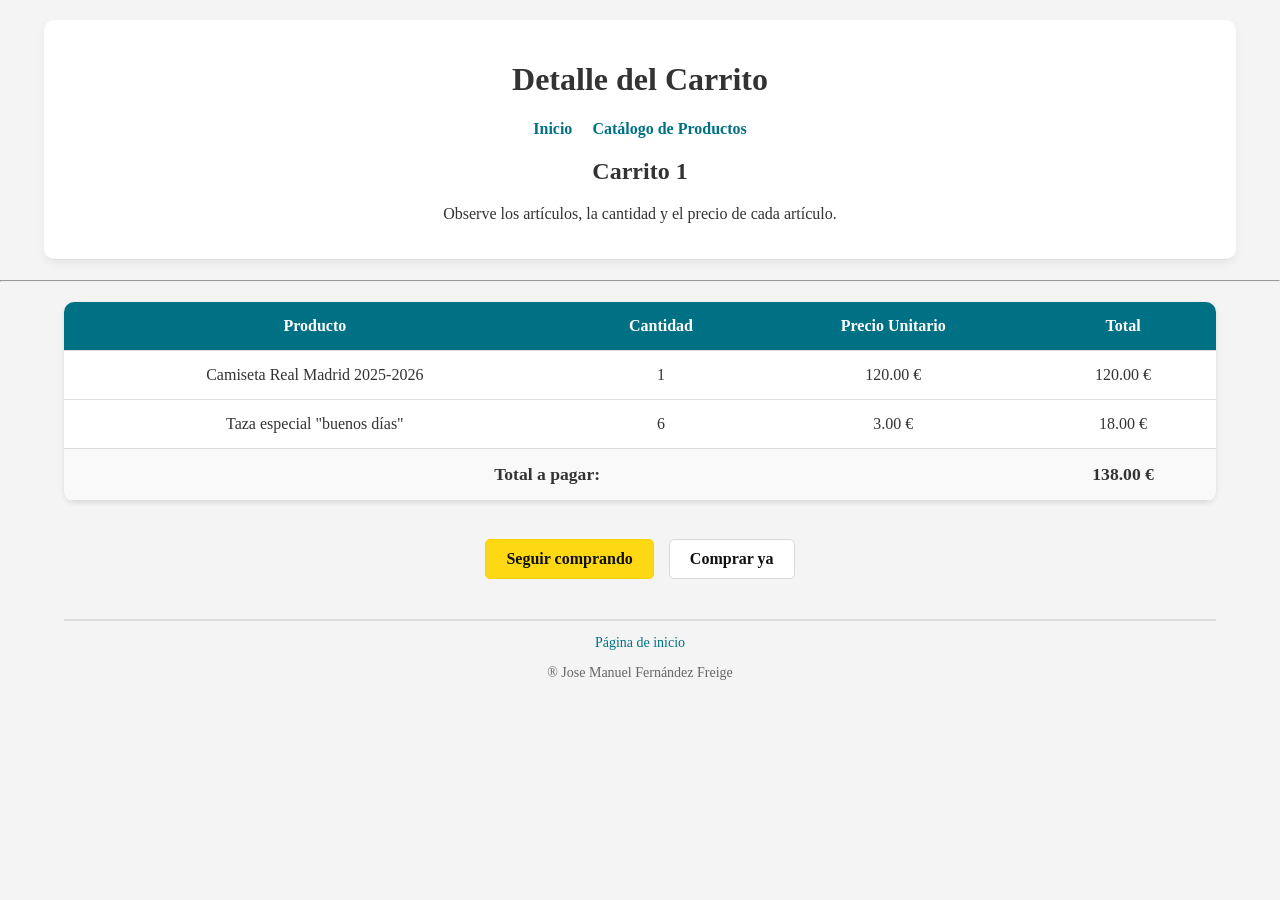
==== carrito.html @ 34423e59 "Añadir pagina web estática" ====
<!DOCTYPE html>
<html lang="es">
    <head>
        <meta charset="UTF-8">
        <meta name="viewport" content="width=device-width, initial-scale=1">
        <title>Detalle del Carrito</title>
        <link rel="stylesheet" href="style_carrito.css">
    </head>
    <body>
        <header>
            <h1>Detalle del Carrito</h1>
            
            <nav>
                <ul>
                    <li><a href="index.html">Inicio</a></li>
                    <li><a href="productos.html">Catálogo de Productos</a></li>
                </ul>
            </nav>

            <h2>Carrito 1</h2>
            <p>Observe los artículos, la cantidad y el precio de cada artículo.</p>
        </header>
        <hr>
        
        <section class="detalle-carrito">
            
            <table>
                <thead>
                    <tr>
                        <th>Producto</th>
                        <th>Cantidad</th>
                        <th>Precio Unitario</th>
                        <th>Total</th>
                    </tr>
                </thead>
                <tbody>
                    <tr>
                        <td>Camiseta Real Madrid 2025-2026</td>
                        <td>1</td>
                        <td>120.00 €</td>
                        <td>120.00 €</td>
                    </tr>
                    <tr>
                        <td>Taza especial "buenos días"</td>
                        <td>6</td>
                        <td>3.00 €</td>
                        <td>18.00 €</td>
                    </tr>
                </tbody>
                <tfoot>
                    <tr>
                        <th colspan="3">Total a pagar:</th>
                        <th>138.00 €</th>
                    </tr>
                </tfoot>
            </table>

            <br>
            <div class="acciones">
                <a href="productos.html" class="boton boton-principal">Seguir comprando</a> 
                <a href="checkout.html" class="boton boton-secundario">Comprar ya</a>
            </div>

        </section>
        
        <footer>
            <p><a href="index.html">Página de inicio</a></p>
            <p>&reg; Jose Manuel Fernández Freige</p>
        </footer>        
    </body>
</html>
---- style_carrito.css ----
/*Estilos P4 PAT*/

/* BOTONES */
.boton {
    display: inline-block; /* Permite darle padding y márgenes */
    padding: 10px 20px; /* Espacio interior (arriba/abajo, izquierda/derecha) */
    text-decoration: none; /* Sin línea de subrayado */
    border-radius: 5px; /* bordes redondeados */
    font-family: Segoe UI;
    font-weight: bold;
    text-align: center;
    cursor: pointer; /* Ratón como una mano */
}

/* Botones de "Detalle" en index o "Compar ya" */
.boton-principal {
    background-color: #ffd814; /* Amarillo Amazon */
    color: #0f1111;
    border: 1px solid #fcd200;
}

/* Ratón por encima del botón principal */
.boton-principal:hover {
    background-color: #f7ca00;
}

/* Botón "Seguir comprando" en Detalle carrito */
.boton-secundario {
    background-color: #ffffff;
    color: #0f1111;
    border: 1px solid #d5d9d9;
}

/* Efecto al pasar el ratón por encima del botón secundario */
.boton-secundario:hover {
    background-color: #f3f3f3;
}



/* CONTENIDO de las PÁGINAS */ 
body {
    font-family: 'Segoe UI';
    background-color: #f4f4f4;
    color: #333;
    margin: 0; /* Quitamos los márgenes del navegador por defecto */
    padding: 0; 
}

input, button, select, textarea {
    font-family: inherit; /* Que usen la fuente 'Segoe UI' del body */
}

/*Se selecciona margen y ancho de la caja de contenido*/
header, section, footer {
    width: 90%;
    max-width: 1200px;
    margin: 20px auto; /* Margen arriba de cada bloque y centrado a los lados*/
}

/*Estilo de la cabecera*/
header {
    text-align: center; /* Se centra el texto */
    background-color: white;
    padding: 20px;
    border-bottom: 1px solid #ddd;
    border-radius: 10px; /* Bordes redondeados */
    box-shadow: 0 4px 8px rgba(0,0,0,0.05); /* Sombra muy suave */
}

nav ul {
    list-style-type: none; /* Se quitan los puntos de la lista */
    padding: 0;
    display: flex; /* Enlaces en fila */
    justify-content: center;
    gap: 20px; /* Espacio entre los enlaces */
}

nav a {
    text-decoration: none; /* Quitamos el subrayado */
    color: #007185; /* Color azul estilo Amazon */
    font-weight: bold;
}

nav a:hover {
    color: #c45500; /* Cambia a naranja al pasar el ratón */
    text-decoration: none; /* Que no se subraye */
}

/* Buscador */
header form {
    margin-top: 15px;
}

header input[type="text"] {
    padding: 10px;
    width: 250px;
    border: 1px solid #ccc;
    border-radius: 5px;
    outline: none;
}

/* Resto de propiedades las tiene por ser class="boton" */
header button {
    background-color: #febd69;
    border: 1px solid #f3a847;
}

header button:hover {
    background-color: #f3a847;
}

/* Carritos en la página principal */
.carritos {
    display: grid; /* Activa la cuadrícula */
    grid-template-columns: repeat(auto-fit, minmax(250px, 1fr)); /* Columnas adaptables al tamaño de la pantalla */
    grid-gap: 20px; /* Espacio entre las tarjetas */
}

/* TARJETAS de PRODUCTOS y de CARRITOS */
article {
    background-color: white;
    padding: 20px;
    border-radius: 10px;
    box-shadow: 0 2px 5px rgba(0,0,0,0.1); /* Sombra */
    display: flex;
    flex-direction: column;
    align-items: center;
    transition: transform 0.3s ease, box-shadow 0.3s ease; /* Animación al pasar el ratón sea suave */
}

/* Ratón encima */
article:hover {
    box-shadow: 0 8px 15px rgba(0,0,0,0.2); /* Sombra más grande */
    transform: translateY(-5px); /* Levanta la tarjeta 5 píxeles hacia arriba */
}

article h2 {
    margin-top: 0;
    color: #444;
}

article span {
    color: #888;
    font-size: 14px;
    margin-bottom: 20px;
}


article a:hover {
    background-color: #f7ca00;
}

/* En la página PRODUCTOS */
.productos {
    display: grid;
    grid-template-columns: repeat(auto-fit, minmax(250px, 1fr));
    grid-gap: 20px;
    margin-top: 20px;
}

.productos article {
    height: 100%; /* Tarjetas igual de altas */
    box-sizing: border-box; /* Que el padding no deforme la caja */
} 

/* Alinear los botones abajo */
.productos article .boton {
    margin-top: auto; 
}

.productos article img {
    height: 200px;
    object-fit: contain; /* Adapta la imagen sin cortarla */
    border-radius: 8px;
    object-fit: cover; /* Ajuste a tarjeta */
    margin-bottom: 15px;
}

/* Para centrar los videos */
.promocion {
    text-align: center; 
    margin-bottom: 30px;
}

.contenedor-videos {
    display: flex;
    justify-content: center;
    gap: 20px;
    flex-wrap: wrap; 
}

/* En la página CARRITO */
.detalle-carrito table {
    width: 100%; /* Ocupa todo el ancho de la caja */
    border-collapse: collapse;  /* Une los bordes de las celdas para que no haya huecos */
    background-color: white;
    box-shadow: 0 2px 5px rgba(0,0,0,0.1); /* Sombra lados y abajo */
    border-radius: 10px;
    overflow: hidden; /* Para que el border-radius se aplique a la tabla */
    margin-bottom: 20px;
}

.detalle-carrito th, 
.detalle-carrito td {
    padding: 15px;
    text-align: center; /* Texto de las celdas centrado */
    border-bottom: 1px solid #ddd; /* Línea separadora entre filas */
}

/* Cabecera de la tabla */
.detalle-carrito thead {
    background-color: #007185; /* Azul Amazon */
    color: white;
}

/* Estilo para el total a pagar */
.detalle-carrito tfoot {
    background-color: #f9f9f9;
    font-size: 1.1em;
}

/* Botones */
.acciones {
    display: flex;
    justify-content: center;
    gap: 15px; /* Espacio exacto entre botones */
}


/* En la página CHECKOUT */
.formulario-pago form {
    background-color: white;
    padding: 30px;
    border-radius: 10px;
    box-shadow: 0 2px 5px rgba(0,0,0,0.1); /* Sombra lados y abajo*/
}

.formulario-pago fieldset {
    border: 2px solid #ddd;
    border-radius: 8px;
    padding: 20px;
    margin-bottom: 20px;
    background-color: #fafafa;
}

.formulario-pago legend {
    font-weight: bold;
    color: #007185;
    background-color: white;
    padding: 0 10px;
    border: 1px solid #ddd;
    border-radius: 4px;
}

/* Cajas de texto y email */
.formulario-pago input[type="text"],
.formulario-pago input[type="email"] {
    width: 100%; /* Ocupan todo el ancho disponible */
    padding: 12px;
    margin-top: 8px; /* Separar la caja de la etiqueta */
    border: 1px solid lightgray;
    border-radius: 5px;
}

/* Al hacer clic en una caja de texto pseudo-clase :focus */
.formulario-pago input[type="text"]:focus,
.formulario-pago input[type="email"]:focus {
    border-color: #007185;
    outline: none;
    box-shadow: 0 0 5px rgba(0, 113, 133, 0.3);
}

.formulario-pago button[type="submit"] {
    width: 100%;
    font-size: 1.2em;
}





/* FOOTER en TODAS */
footer {
    text-align: center;
    margin-top: 40px;
    padding-top: 40 px;
    border-top: 2px solid #ddd;
    color: #666;
    font-size: 14px;
}

footer a {
    color: #007185;
    text-decoration: none;
}

footer a:hover {
    color: #c45500;
    text-decoration: none;
}
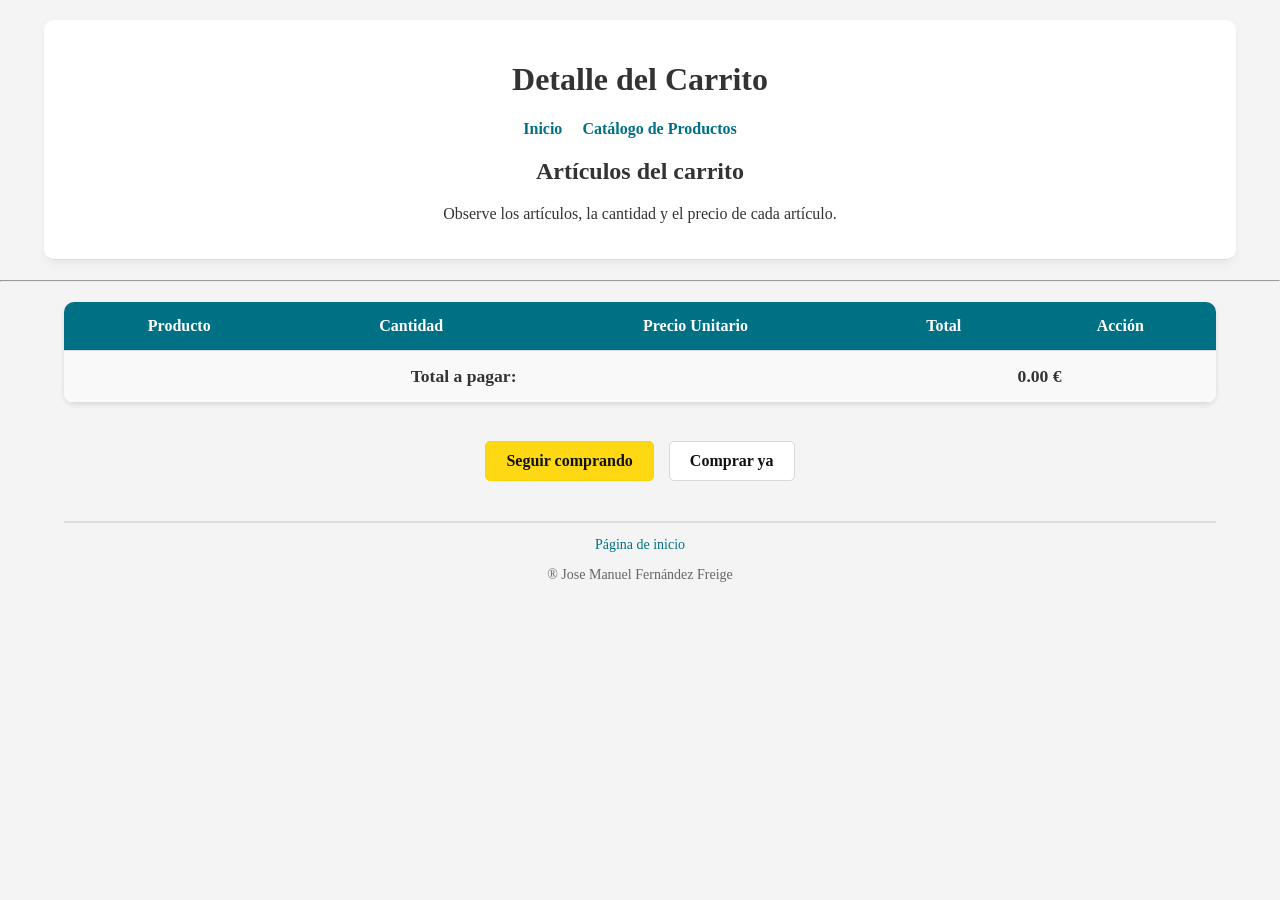
==== commit 8b50f21e: "Adaptación HTML al backend para uso de JS Co-authored-by: Copilot <copilot@github.com>" ====
--- a/carrito.html
+++ b/carrito.html
@@ -14,10 +14,11 @@
                 <ul>
                     <li><a href="index.html">Inicio</a></li>
                     <li><a href="productos.html">Catálogo de Productos</a></li>
+                    <li id="menu-usuario" class="sesion-nav"></li>
                 </ul>
             </nav>
 
-            <h2>Carrito 1</h2>
+            <h2>Artículos del carrito</h2>
             <p>Observe los artículos, la cantidad y el precio de cada artículo.</p>
         </header>
         <hr>
@@ -31,10 +32,11 @@
                         <th>Cantidad</th>
                         <th>Precio Unitario</th>
                         <th>Total</th>
+                        <th>Acción</th>
                     </tr>
                 </thead>
-                <tbody>
-                    <tr>
+                <tbody id="contenido-carrito">
+                    <!--<tr>
                         <td>Camiseta Real Madrid 2025-2026</td>
                         <td>1</td>
                         <td>120.00 €</td>
@@ -45,12 +47,12 @@
                         <td>6</td>
                         <td>3.00 €</td>
                         <td>18.00 €</td>
-                    </tr>
+                    </tr>-->
                 </tbody>
                 <tfoot>
                     <tr>
                         <th colspan="3">Total a pagar:</th>
-                        <th>138.00 €</th>
+                        <th id="precio-carrito" colspan="2">0.00 €</th>
                     </tr>
                 </tfoot>
             </table>
@@ -66,6 +68,9 @@
         <footer>
             <p><a href="index.html">Página de inicio</a></p>
             <p>&reg; Jose Manuel Fernández Freige</p>
-        </footer>        
+        </footer> 
+        
+        <script src="js/sesion.js"></script>
+        <script src="js/carrito.js"></script>
     </body>
 </html>
--- a/style_carrito.css
+++ b/style_carrito.css
@@ -12,7 +12,7 @@
     cursor: pointer; /* Ratón como una mano */
 }
 
-/* Botones de "Detalle" en index o "Compar ya" */
+/* Botones */
 .boton-principal {
     background-color: #ffd814; /* Amarillo Amazon */
     color: #0f1111;
@@ -34,6 +34,11 @@
 /* Efecto al pasar el ratón por encima del botón secundario */
 .boton-secundario:hover {
     background-color: #f3f3f3;
+}
+
+.boton-password {
+    border: 1px solid #007185;
+    padding: 0 15px;
 }
 
 
@@ -87,8 +92,15 @@
     text-decoration: none; /* Que no se subraye */
 }
 
-/* Buscador */
-header form {
+/* Menú de Usuario en el Header */
+.sesion-nav {
+    display: flex;
+    gap: 15px;
+    align-items: center;
+}
+
+/* Buscador Index */
+.buscador {
     margin-top: 15px;
 }
 
@@ -228,15 +240,15 @@
 }
 
 
-/* En la página CHECKOUT */
-.formulario-pago form {
+/* Formularios */
+.formulario form {
     background-color: white;
     padding: 30px;
     border-radius: 10px;
     box-shadow: 0 2px 5px rgba(0,0,0,0.1); /* Sombra lados y abajo*/
 }
 
-.formulario-pago fieldset {
+.formulario fieldset {
     border: 2px solid #ddd;
     border-radius: 8px;
     padding: 20px;
@@ -244,7 +256,7 @@
     background-color: #fafafa;
 }
 
-.formulario-pago legend {
+.formulario legend {
     font-weight: bold;
     color: #007185;
     background-color: white;
@@ -253,10 +265,23 @@
     border-radius: 4px;
 }
 
+.formulario label {
+    display: block;
+    margin-top: 15px;
+    font-weight: bold;
+}
+
+.contenedor-password {
+    display: flex;
+    margin-bottom: 10px;
+    gap: 10px;
+}
+
 /* Cajas de texto y email */
-.formulario-pago input[type="text"],
-.formulario-pago input[type="email"] {
-    width: 100%; /* Ocupan todo el ancho disponible */
+.formulario input[type="text"],
+.formulario input[type="email"],
+.formulario input[type="password"] {
+    width: 90%;
     padding: 12px;
     margin-top: 8px; /* Separar la caja de la etiqueta */
     border: 1px solid lightgray;
@@ -264,16 +289,23 @@
 }
 
 /* Al hacer clic en una caja de texto pseudo-clase :focus */
-.formulario-pago input[type="text"]:focus,
-.formulario-pago input[type="email"]:focus {
+.formulario input[type="text"]:focus,
+.formulario input[type="email"]:focus {
     border-color: #007185;
     outline: none;
     box-shadow: 0 0 5px rgba(0, 113, 133, 0.3);
 }
 
-.formulario-pago button[type="submit"] {
+.formulario button[type="submit"] {
     width: 100%;
     font-size: 1.2em;
+}
+
+.opcion {
+    display: flex;
+    align-items: center;
+    gap: 10px;
+    margin-top: 10px;
 }
 
 
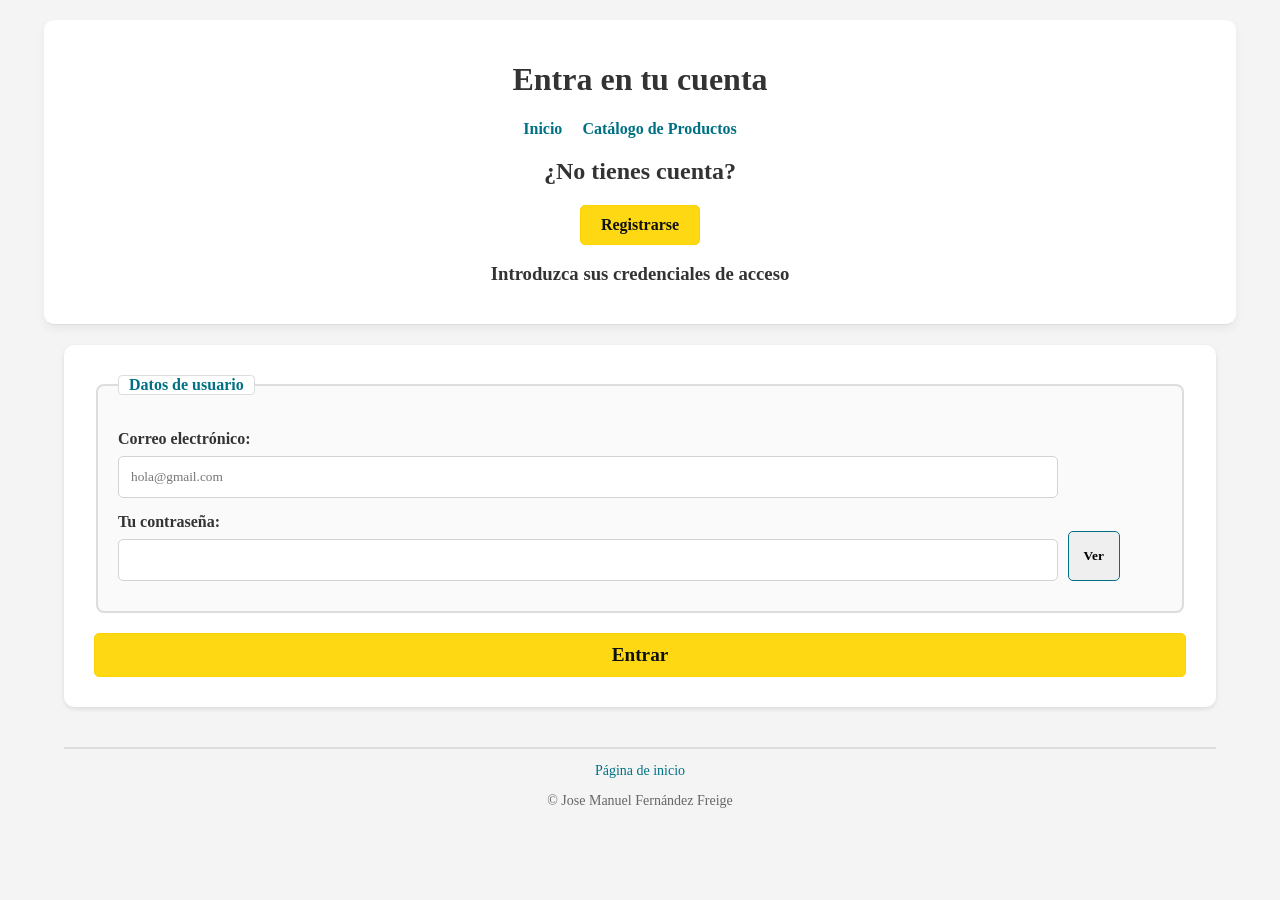
==== commit 68b5dfd8: "Carrito detalle JS Co-authored-by: Copilot <copilot@github.com>" ====
--- a/carrito.html
+++ b/carrito.html
@@ -59,8 +59,8 @@
 
             <br>
             <div class="acciones">
-                <a href="productos.html" class="boton boton-principal">Seguir comprando</a> 
-                <a href="checkout.html" class="boton boton-secundario">Comprar ya</a>
+                <a href="productos.html" class="boton boton-principal" id="boton-productos">Seguir comprando</a> 
+                <a href="checkout.html" class="boton boton-secundario" id="boton-pagar">Comprar ya</a>
             </div>
 
         </section>
